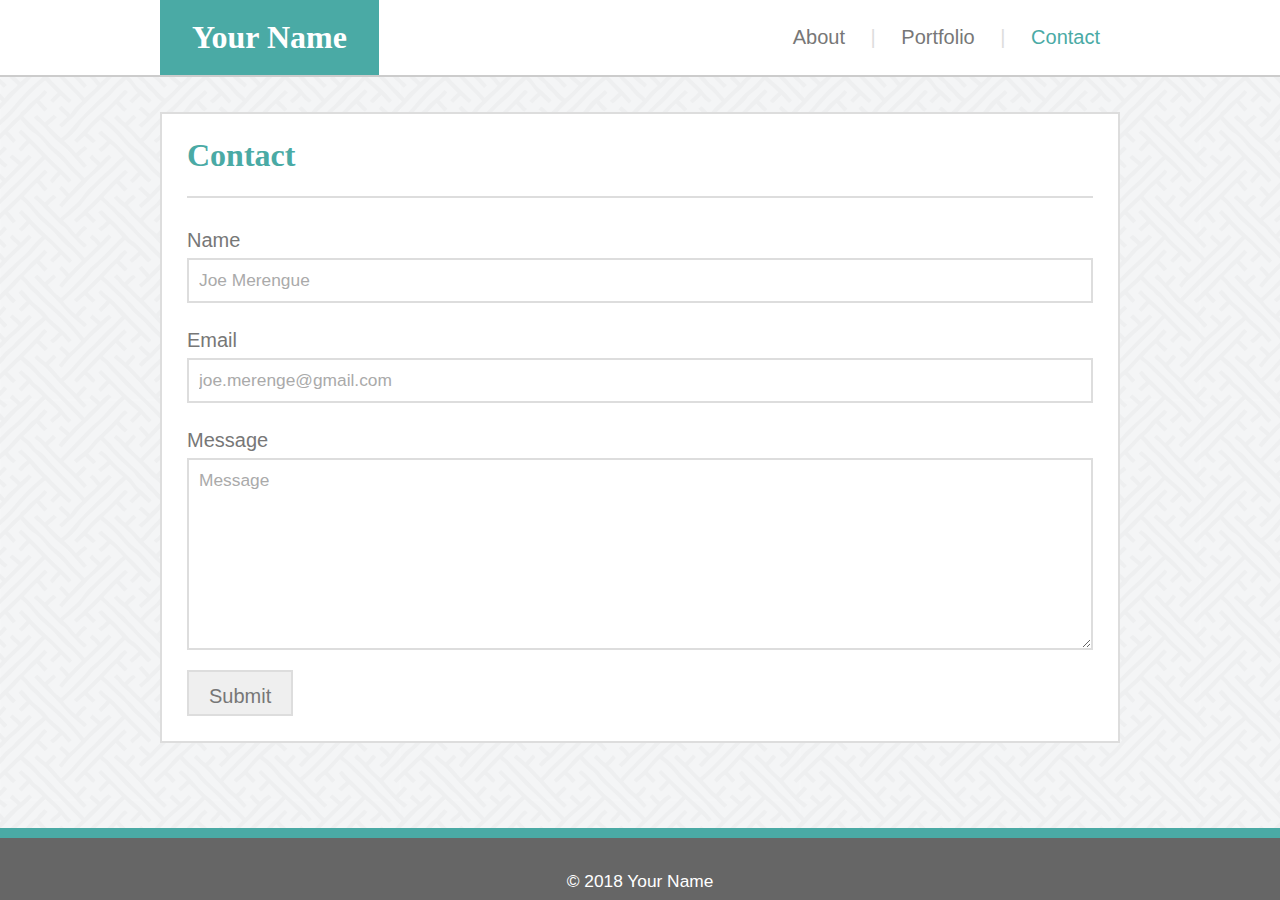
==== contact.html @ b6498e56 "Finish template HTML and CSS" ====
<!DOCTYPE html>
<html lang="en-us">

<head>
  <meta charset="UTF-8">
  <title>Your Name</title>
  <link rel="stylesheet" type="text/css" href="assets/css/reset.css">
  <link rel="stylesheet" type="text/css" href="assets/css/style.css">
</head>

<body>

    <!-- header -->
    <div id="header" class="clearfix">
        <div id="header-2">
            <h1>Your Name</h1>
            <ul id="menu" class="menu">
                <li class="menu-item"><a href="index.html">About</a></li>
                <li class="menu-separator">|</li>
                <li class="menu-item"><a href="portfolio.html">Portfolio</a></li>
                <li class="menu-separator">|</li>
                <li class="menu-item menu-active"><a href="contact.html">Contact</a></li>
            </ul>
        </div>
    </div>

    <!-- content -->
    <div id="content" class="clearfix">
        <h2>Contact</h2>
        <hr>
        <form name="contact">
            <label for="name">Name</label>
            <input id="name" type="text" name="name" value="Joe Merengue">
            <label for="email">Email</label>
            <input id="email" type="text" name="email" value="joe.merenge@gmail.com">
            <label for="message">Message</label>
            <textarea id="message" name="message" rows="8" cols="80">Message</textarea>
            <input type="submit" value="Submit">
        </form> 
    </div>

    <!-- footer -->
    <div id="footer">
        <p>&copy; 2018 Your Name</p>
    </div>
</body>

</html>
---- assets/css/style.css ----
.clearfix::after {
    content: "";
    clear: both;
    display: table;
}

body {
    background-image: url( '../images/background-sayagata.png' );
    font-family: 'Seravek' , Arial , 'Helvetica Neue' , Helvetica , sans-serif;
    font-size: 15pt;
    color: #777777;
}

h1, h2, h3 {
    font-family: 'Iowan Old Style' , Georgia , Times , 'Times New Roman' , serif;
    font-weight: bold;
}

/*** header
***/

#header {
    border-style: solid;
    border-bottom-width: 2px;
    border-color: #cccccc;
    background-color: #ffffff;
}

#header-2 {
    margin-left: auto;
    margin-right: auto;
    width: 960px;
}

#header h1 {
    float: left;
    padding-left: 24pt;    /* 1em */
    padding-right: 24pt;    /* 1em */
    height: 56pt;    /* 2/3em + 1em + 2/3em = 16pt + 24pt + 16pt */
    background-color: #4aaaa5;
    line-height: 56pt;    /* 2/3em + 1em + 2/3em = 16pt + 24pt + 16pt */
    font-size: 24pt;
    color: #ffffff;
}

#header .menu {
    float: right;
    font-family: 'Seravek' , Arial , 'Helvetica Neue' , Helvetica , sans-serif;
}

#header .menu .menu-item {
    display: inline-block;
    padding-left: 15pt;    /* 1em */
    padding-right: 15pt;    /* 1em */
    height: 56pt;    /* same as `#header h1` */
    line-height: 56pt;    /* same as `#header h1` */
}

#header .menu .menu-item a {
    text-decoration: none;
    color: #777777;
}

#header .menu .menu-item:hover {
    background-color: #4aaaa5;
}

#header .menu .menu-item:hover a {
    color: #ffffff;
}

#header .menu .menu-active a {
    color: #4aaaa5;
}

#header .menu .menu-active:hover a {
    color: #ffffff;
}

#header .menu .menu-separator {
    display: inline-block;
    padding-left: 0px;
    padding-right: 0px;
    height: 56pt;    /* same as `#header h1` */
    line-height: 56pt;    /* same as `#header h1` */
    color: #dddddd;
}

/*** content
***/

#content {
    margin-top: 35px;
    margin-bottom: 100px;    /* add space to scroll */
    margin-left: auto;
    margin-right: auto;
    border-style: solid;
    border-width: 2px;
    border-color: #dddddd;
    padding: 25px;
    width: 906px;    /* 960px - 2px - 25px - 25px - 2px */
    background-color: #ffffff;
}

#content h2 {
    font-size: 24pt;
    color: #4aaaa5;
}

#content hr {
    margin-top: 25px;
    margin-bottom: 25px;
    border-style: solid;
    border-color: #dddddd;
    border-top-width: 2px;
    border-bottom-width: 0px;
}

#content #about-photo {
    display: block;
    float: left;
    margin-right: 25px;
    margin-bottom: 25px;
}

#content p {
    margin-top: 1em;
    line-height: 1.75em;
}

#content p:first-child {
    margin-top: 0em;
}

#content .portfolio-project {
    display: inline-block;
    position: relative;    /* needed for `position: absolute` in h3 */
    margin-right: 25px;
    margin-bottom: 25px;
}

#content .portfolio-project:last-child {
    margin-bottom: 0px;
}

#content .portfolio-project h3 {
    position: absolute;
    bottom: 10px;
    width: 300px;    /* same as `#content .portfolio-project img` */
    height: 35pt;   /* 2/3em + 1em + 2/3em = 10pt + 15pt + 10pt */
    background-color: #4aaaa5;
    line-height: 35pt;    /* 2/3em + 1em + 2/3em = 10pt + 15pt + 10pt */
    text-align: center;
    font-size: 15pt;    /* same as `body` */
    font-weight: normal;
    color: #ffffff;
}

#content .portfolio-project img {
    display: block;
    width: 300px;
    height: 200px;
    filter: opacity( 0.75 );
}

#content .portfolio-project img:hover {
    filter: opacity( 1 );
}

#content form label {
    display: block;
    margin-top: 1em;    /* same as `#content p` */
    line-height: 1.75em;    /* same as `#content p` */
}

#content form label:first-child {
    margin-top: 0em;    /* same as `#content p:first-child` */
}

#content form input[type=text] {
    display: block;
    border-style: solid;
    border-width: 2px;
    border-color: #dddddd;
    padding: 10px;
    width: 882px;    /* 906px - 2px - 10px - 10px - 2px */
    font-family: 'Seravek' , Arial , 'Helvetica Neue' , Helvetica , sans-serif;
    font-size: 13pt;
    color: #aaaaaa;
}

#content form input[type=text]:hover {
    border-color: #4aaaa5;
}

#content form textarea {
    display: block;
    border-style: solid;
    border-width: 2px;
    border-color: #dddddd;
    padding: 10px;
    width: 882px;    /* 906px - 2px - 10px - 10px - 2px */
    font-family: 'Seravek' , Arial , 'Helvetica Neue' , Helvetica , sans-serif;
    font-size: 13pt;
    color: #aaaaaa;
}

#content form textarea:hover {
    border-color: #4aaaa5;
}

#content form input[type=submit] {
    margin-top: 1em;
    height: 35pt;    /* 2/3em + 1em + 2/3em = 10pt + 15pt + 10pt */
    border-style: solid;
    border-width: 2px;
    border-color: #dddddd;
    padding-left: 15pt;    /* 1em */
    padding-right: 15pt;    /* 1em */
    line-height: 35pt;    /* 2/3em + 1em + 2/3em = 10pt + 15pt + 10pt */
    font-family: 'Seravek' , Arial , 'Helvetica Neue' , Helvetica , sans-serif;
    font-size: 15pt;    /* same as `body` */
    color: #777777;
}

#content form input[type="submit"]:hover {
    border-color: #4aaaa5;
    background-color: #4aaaa5;
    color: #ffffff;
}

/*** footer
***/

#footer {
    position: fixed;
    bottom: 0px;
    border-style: solid;
    border-top-width: 10px;
    border-color: #4aaaa5;
    padding-top: 35px;
    padding-bottom: 10px;
    width: 100%;
    background-color: #666666;
}

#footer p {
    text-align: center;
    font-size: 13pt;
    color: #ffffff;
}
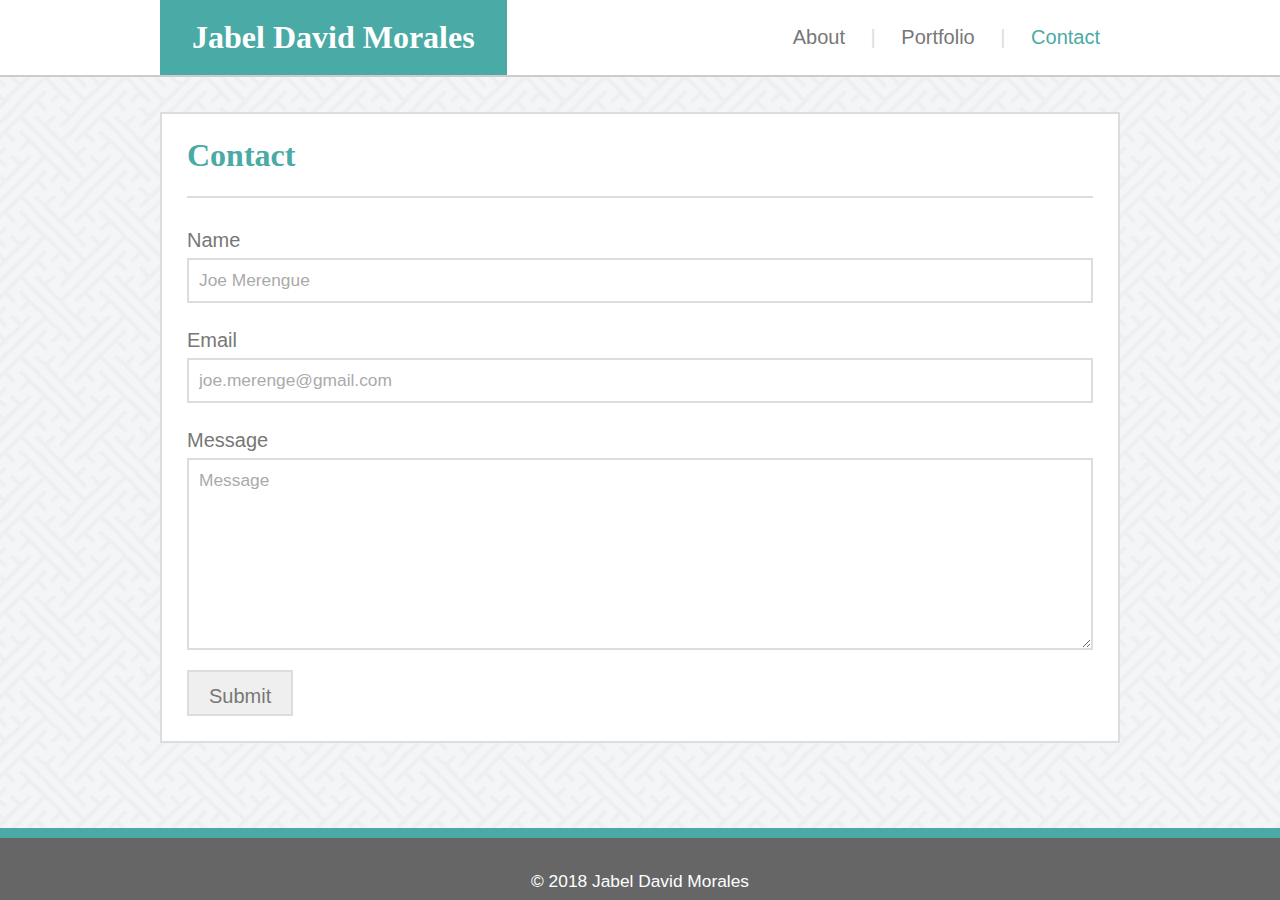
==== commit 61121d71: "Add basic content" ====
--- a/contact.html
+++ b/contact.html
@@ -3,17 +3,16 @@
 
 <head>
   <meta charset="UTF-8">
-  <title>Your Name</title>
+  <title>Jabel David Morales</title>
   <link rel="stylesheet" type="text/css" href="assets/css/reset.css">
   <link rel="stylesheet" type="text/css" href="assets/css/style.css">
 </head>
 
 <body>
-
     <!-- header -->
     <div id="header" class="clearfix">
         <div id="header-2">
-            <h1>Your Name</h1>
+            <h1>Jabel David Morales</h1>
             <ul id="menu" class="menu">
                 <li class="menu-item"><a href="index.html">About</a></li>
                 <li class="menu-separator">|</li>
@@ -41,7 +40,7 @@
 
     <!-- footer -->
     <div id="footer">
-        <p>&copy; 2018 Your Name</p>
+        <p>&copy; 2018 Jabel David Morales</p>
     </div>
 </body>
 
--- a/assets/css/style.css
+++ b/assets/css/style.css
@@ -132,6 +132,29 @@
     margin-top: 0em;
 }
 
+#content a {
+    text-decoration: none;
+    color: #4aaaa5;
+}
+
+#content h3 {
+    margin-top: 1em;
+    line-height: 1.75em;
+    font-size: 18pt;
+    font-weight: bold;
+    color: #4aaaa5;
+}
+
+#content ul {
+    margin-top: 1em;
+}
+
+#content li {
+    list-style-type: disc;
+    list-style-position: inside;
+    line-height: 1.75em;
+}
+
 #content .portfolio-project {
     display: inline-block;
     position: relative;    /* needed for `position: absolute` in h3 */
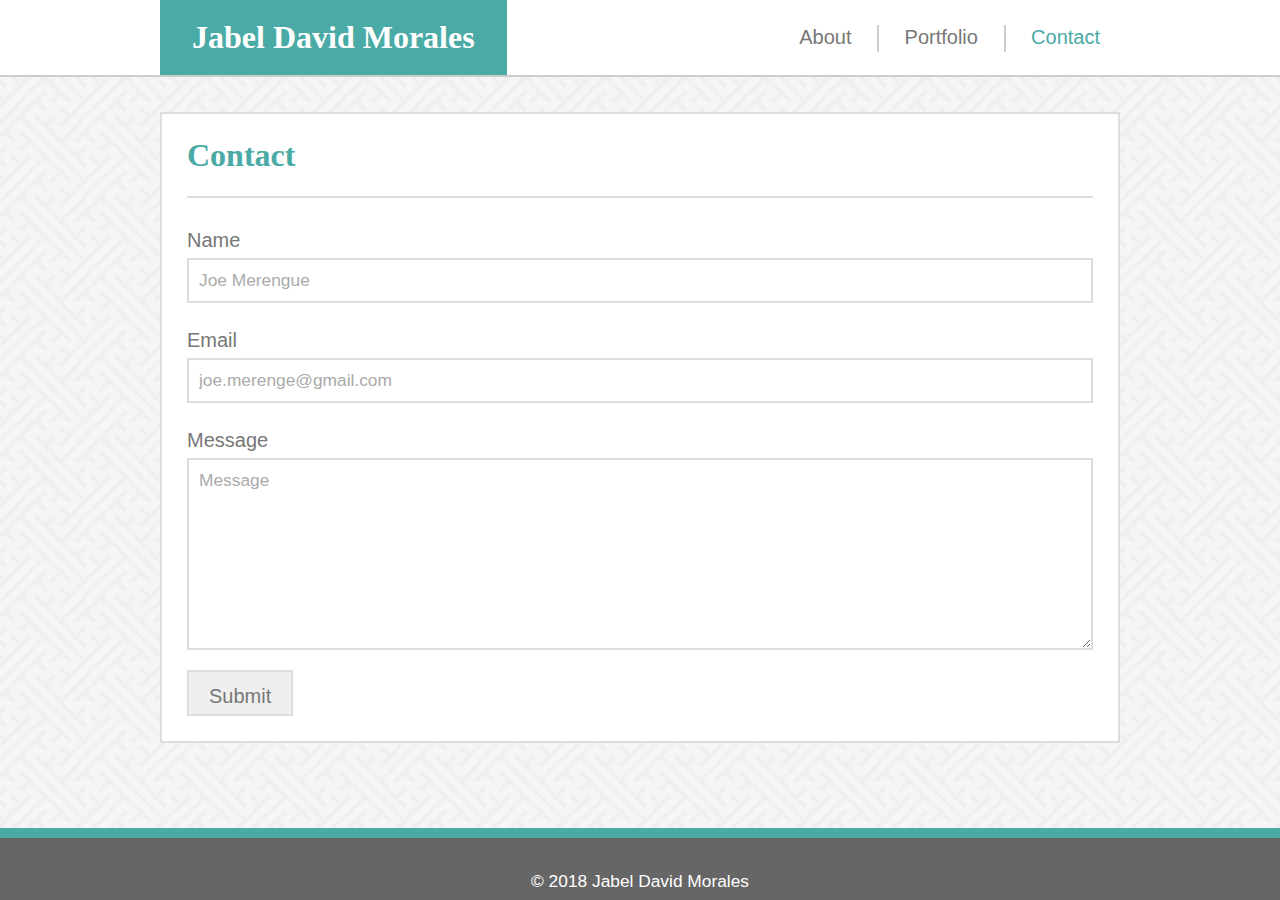
==== commit fb95382b: "Remove text in menu separators" ====
--- a/contact.html
+++ b/contact.html
@@ -15,9 +15,9 @@
             <h1>Jabel David Morales</h1>
             <ul id="menu" class="menu">
                 <li class="menu-item"><a href="index.html">About</a></li>
-                <li class="menu-separator">|</li>
+                <li class="menu-separator"></li>
                 <li class="menu-item"><a href="portfolio.html">Portfolio</a></li>
-                <li class="menu-separator">|</li>
+                <li class="menu-separator"></li>
                 <li class="menu-item menu-active"><a href="contact.html">Contact</a></li>
             </ul>
         </div>
--- a/assets/css/style.css
+++ b/assets/css/style.css
@@ -79,11 +79,10 @@
 
 #header .menu .menu-separator {
     display: inline-block;
-    padding-left: 0px;
-    padding-right: 0px;
-    height: 56pt;    /* same as `#header h1` */
-    line-height: 56pt;    /* same as `#header h1` */
-    color: #dddddd;
+    vertical-align: middle;
+    width: 2px;
+    height: 20pt;
+    background-color: #cccccc;
 }
 
 /*** content
@@ -179,6 +178,10 @@
     color: #ffffff;
 }
 
+#content .portfolio-project a {
+    color: #ffffff;
+}
+
 #content .portfolio-project img {
     display: block;
     width: 300px;
